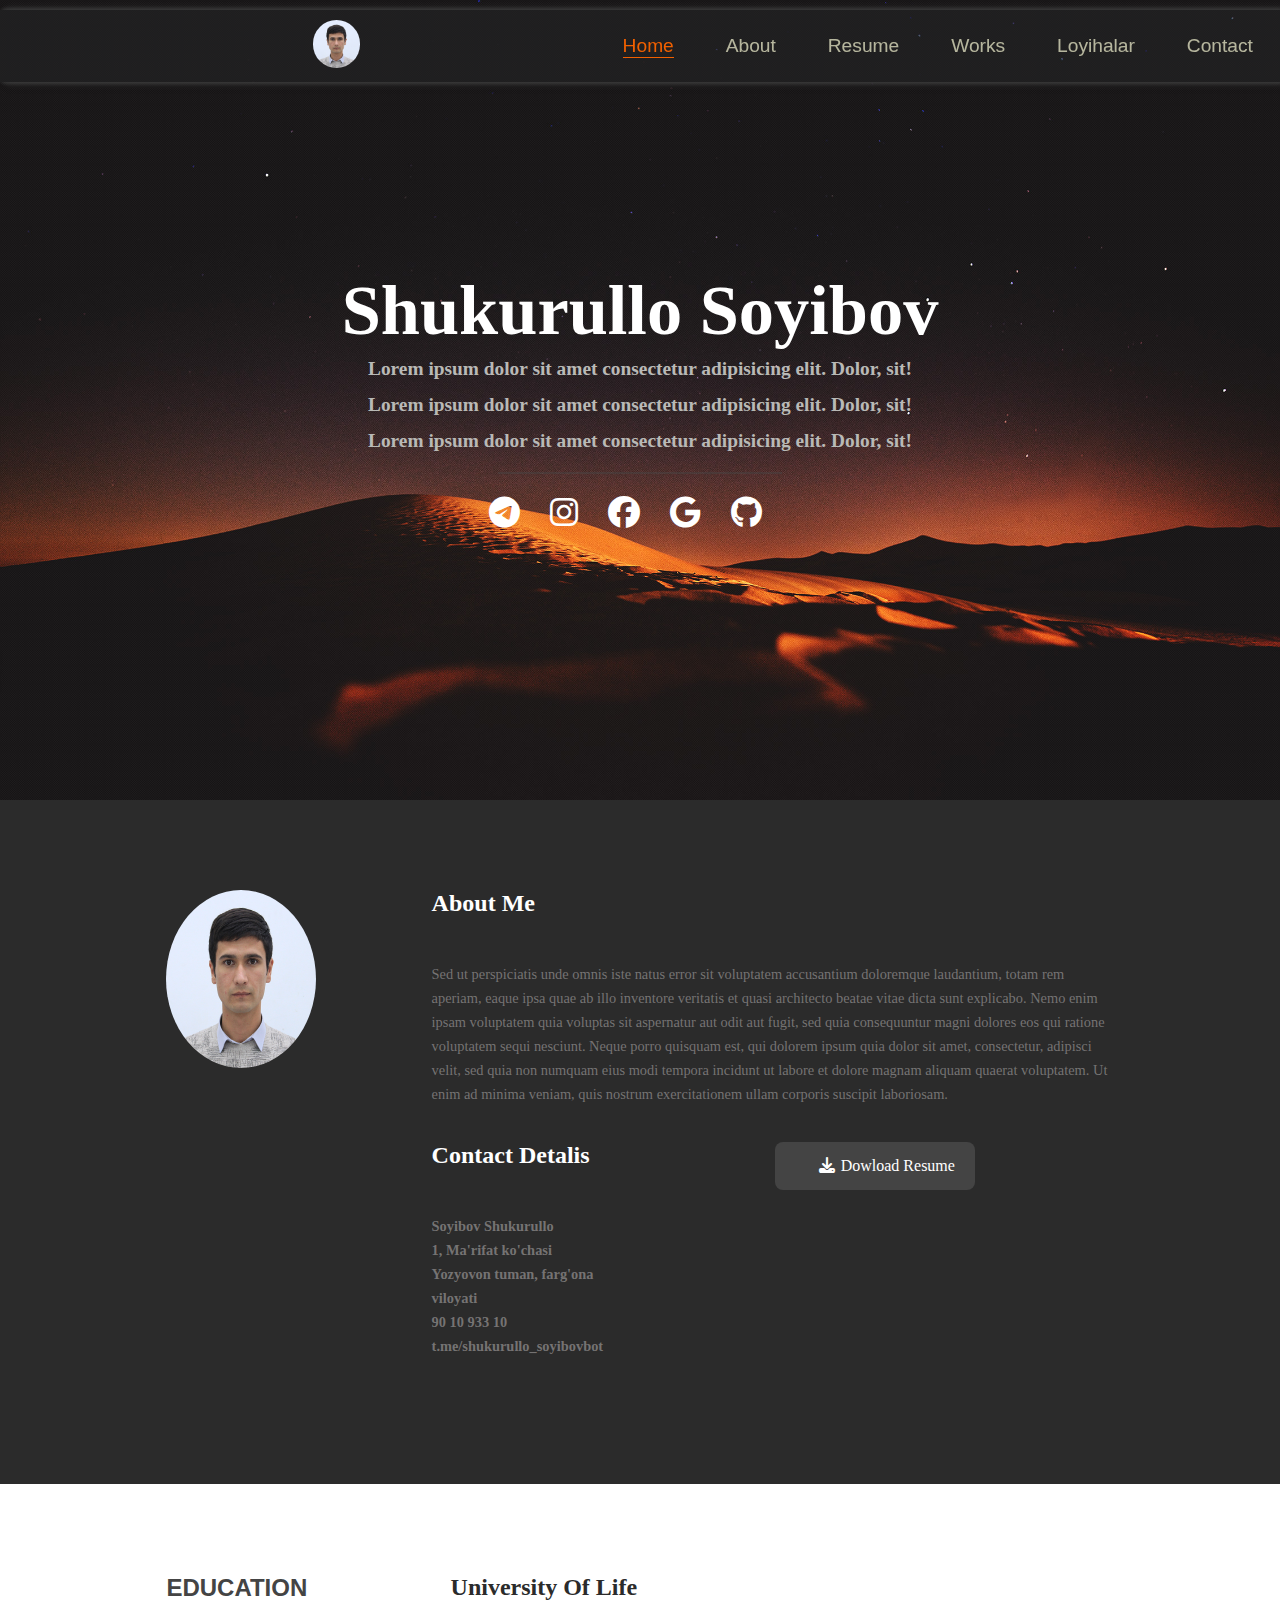
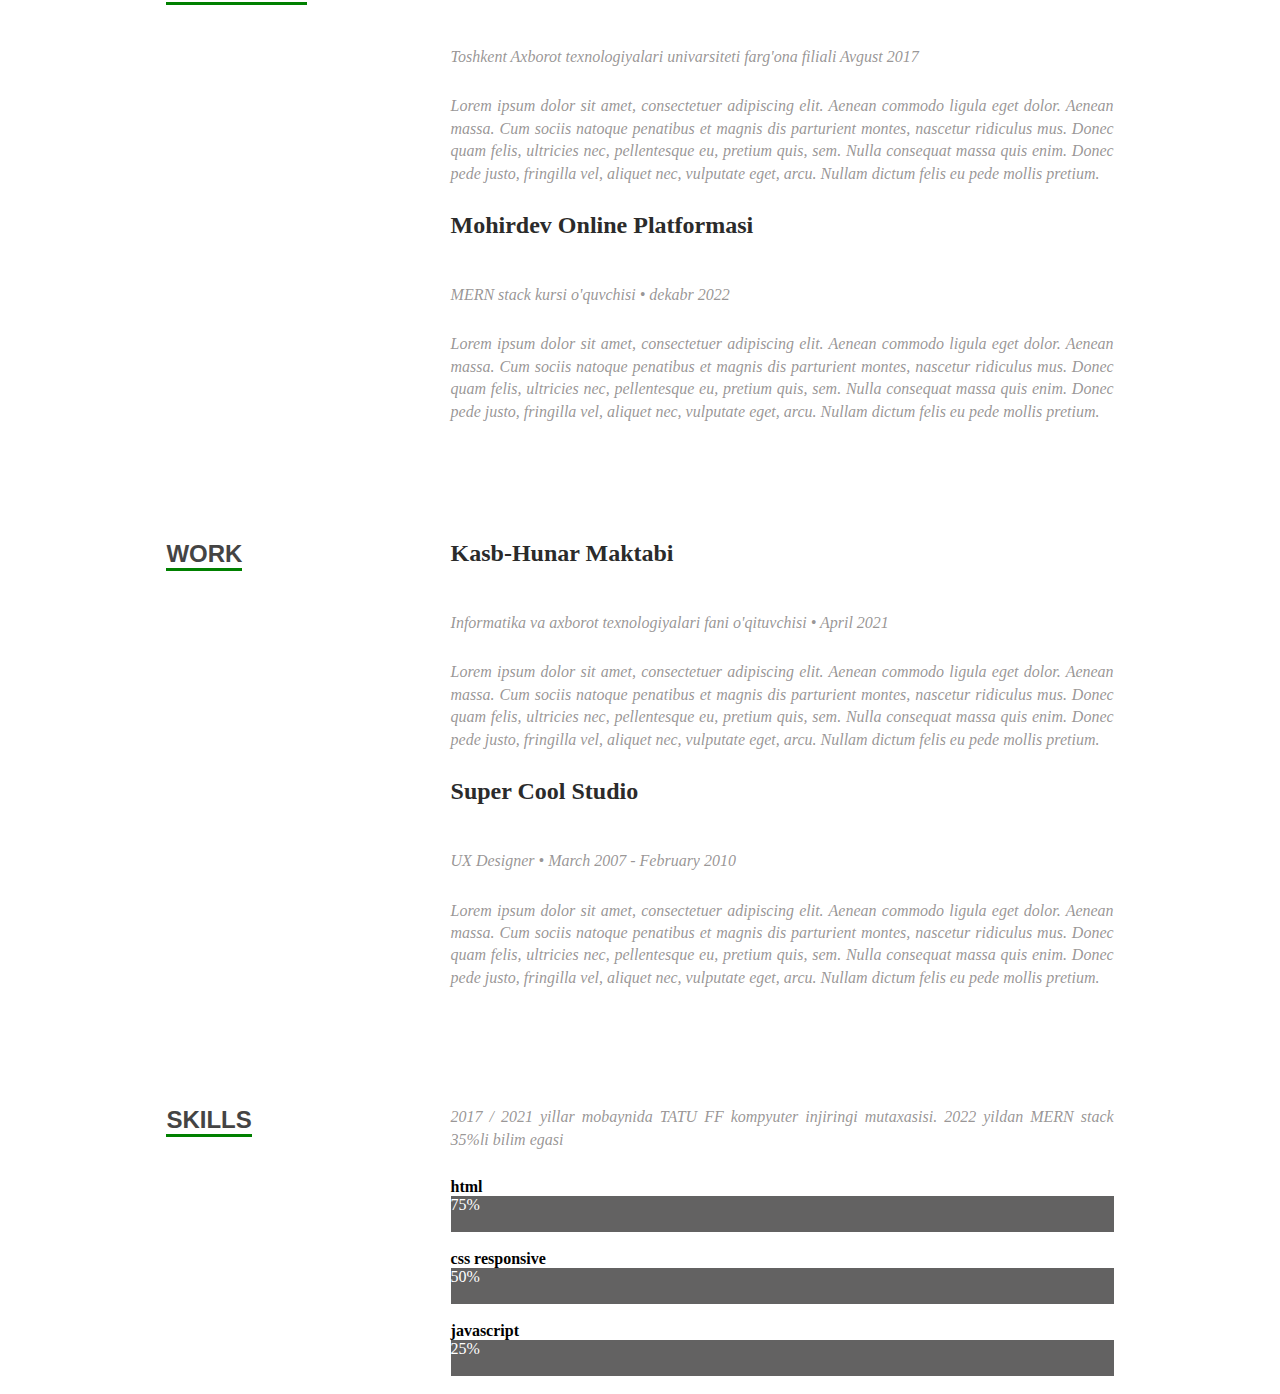
==== index.html @ da5269c5 "portfolio versia 1.2" ====
<!DOCTYPE html>
<html lang="en">
<head>
    <meta charset="UTF-8">
    <meta http-equiv="X-UA-Compatible" content="IE=edge">
    <meta name="viewport" content="width=device-width, initial-scale=1.0">
    <title>Shukurullo Portfolio</title>
  
    <link rel="stylesheet" href="https://cdnjs.cloudflare.com/ajax/libs/font-awesome/6.2.1/css/all.min.css" />
 
    <link href="https://cdn.jsdelivr.net/npm/bootstrap@5.0.2/dist/css/bootstrap.min.css" rel="stylesheet" integrity="sha384-EVSTQN3/azprG1Anm3QDgpJLIm9Nao0Yz1ztcQTwFspd3yD65VohhpuuCOmLASjC" crossorigin="anonymous">
    <link rel="stylesheet" href="css/style.css">
    <link rel="stylesheet" href="css/umumiy.css">
    
</head>
<body>
   <nav class="uf">
    <section class="nav menu-container content">
        <a href="index.html" style="display: inline-block;"><img src="./img/5-5.jpg" ></a>
        <div></div>
        <ul class="royxat">
                <a href="index.html" class="royxat_item active">home</a>
                <a href="#" class="royxat_item">about</a>
                <a href="#" class="royxat_item">resume</a>
                <a href="#" class="royxat_item">works</a>
                <a href="project.html" class="royxat_item">loyihalar</a>
                <a href="#" class="royxat_item">contact</a>
        </ul>
    </section>
   </nav>
    <!-- nav tugadi -->

    <section class="header home-section content">
        <div class="aboutme">
            <h1>Shukurullo Soyibov</h1>
            <h4>
                Lorem ipsum dolor sit amet consectetur adipisicing elit. Dolor, sit!
            </h4>
            <h4>
                Lorem ipsum dolor sit amet consectetur adipisicing elit. Dolor, sit!
            </h4>
            <h4>
                Lorem ipsum dolor sit amet consectetur adipisicing elit. Dolor, sit!
            </h4>
            
            
        </div>
        <div class="links">
            <ul class="links-ul">
                <li class="telegram"><i class="fa-brands fa-telegram"></i></li>
                <li class="intagram"><i class="fa-brands fa-instagram"></i></li>
                <li class="facebook"><i class="fa-brands fa-facebook"></i></li>
                <li class="google"><i class="fa-brands fa-google"></i></li>
                <li class="github"><i class="fa-brands fa-github"></i></li>
                <li class="github"><i class="icon-down-circle"></i></li>
                
            </ul>
        </div>
    </section>


    <section class="about_me content"> 
        <div class="about_me-section">
            <div class="span2 img"><img class="" src="./img/5-5.jpg" alt="my_img"></div>
            <div>
                <h1 style="font-size: 1.5rem;">about me</h1>
                <p>Sed ut perspiciatis unde omnis iste natus error sit voluptatem accusantium doloremque laudantium, totam rem aperiam, eaque ipsa quae ab illo inventore veritatis et quasi architecto beatae vitae dicta sunt explicabo. Nemo enim ipsam voluptatem quia voluptas sit aspernatur aut odit aut fugit, sed quia consequuntur magni dolores eos qui ratione voluptatem sequi nesciunt. Neque porro quisquam est, qui dolorem ipsum quia dolor sit amet, consectetur, adipisci velit, sed quia non numquam eius modi tempora incidunt ut labore et dolore magnam aliquam quaerat voluptatem. Ut enim ad minima veniam, quis nostrum exercitationem ullam corporis suscipit laboriosam.</p>
               
            </div>
            <div class="contact_detalis">
                <div class="contact">
                       <h1 style="margin-top: 4vh; font-size: 1.5rem;">contact detalis</h1>
                       <h5>Soyibov Shukurullo</h5>
                        <h5>1, Ma'rifat ko'chasi</h5>
                       <h5> Yozyovon tuman, farg'ona viloyati</h5>
                        <h5><a href="91-109-33-10" >90 10 933 10</a></h5>
                        <h5><a href="t.me/shukurullo_soyibovbot">t.me/shukurullo_soyibovbot</a></h5>
                </div>
                <div class="button resume"><i class="fa fa-download" aria-hidden="true" ></i>dowload resume</div>
                </div>

       </div>
    </section>
    <section class="resume-section content">
        <div class="resume_items ">
            <div class="grids">
               <div class="education span2"><h1>education</h1></div>
               <div>
                <h2>University of Life</h2>
                <p>Toshkent Axborot texnologiyalari univarsiteti farg'ona filiali  Avgust 2017 </p>
                <p>Lorem ipsum dolor sit amet, consectetuer adipiscing elit. Aenean commodo ligula eget dolor. Aenean massa. Cum sociis natoque penatibus et magnis dis parturient montes, nascetur ridiculus mus. Donec quam felis, ultricies nec, pellentesque eu, pretium quis, sem. Nulla consequat massa quis enim. Donec pede justo, fringilla vel, aliquet nec, vulputate eget, arcu. Nullam dictum felis eu pede mollis pretium.</p>
               </div>
               <div>
                <h2>Mohirdev online platformasi</h2>
                <p>MERN stack kursi o'quvchisi • dekabr 2022</p>
                <p>Lorem ipsum dolor sit amet, consectetuer adipiscing elit. Aenean commodo ligula eget dolor. Aenean massa. Cum sociis natoque penatibus et magnis dis parturient montes, nascetur ridiculus mus. Donec quam felis, ultricies nec, pellentesque eu, pretium quis, sem. Nulla consequat massa quis enim. Donec pede justo, fringilla vel, aliquet nec, vulputate eget, arcu. Nullam dictum felis eu pede mollis pretium.</p>
               </div>
               

            </div>
            <div class="grids">
                <div class="work span2"><h1>WORK</h1></div>
                <div><h2>Kasb-hunar maktabi</h2>
                    <p>Informatika va axborot texnologiyalari fani o'qituvchisi • April 2021</p>
                    <p>Lorem ipsum dolor sit amet, consectetuer adipiscing elit. Aenean commodo ligula eget dolor. Aenean massa. Cum sociis natoque penatibus et magnis dis parturient montes, nascetur ridiculus mus. Donec quam felis, ultricies nec, pellentesque eu, pretium quis, sem. Nulla consequat massa quis enim. Donec pede justo, fringilla vel, aliquet nec, vulputate eget, arcu. Nullam dictum felis eu pede mollis pretium.</p>
                </div>
              
                <div><h2>Super Cool Studio</h2>
                    <p>UX Designer • March 2007 - February 2010</p>
                    <p>Lorem ipsum dolor sit amet, consectetuer adipiscing elit. Aenean commodo ligula eget dolor. Aenean massa. Cum sociis natoque penatibus et magnis dis parturient montes, nascetur ridiculus mus. Donec quam felis, ultricies nec, pellentesque eu, pretium quis, sem. Nulla consequat massa quis enim. Donec pede justo, fringilla vel, aliquet nec, vulputate eget, arcu. Nullam dictum felis eu pede mollis pretium.</p>
                </div>
            </div> 
            <div class="grids">
                <div class="skills span2"><h1>skills</h1></div>
                <div>
                    <p> 2017 / 2021 yillar mobaynida TATU FF kompyuter injiringi mutaxasisi. 
                        2022 yildan MERN stack 35%li bilim egasi 
                    </p>
                </div>
                <div class="skil-item">
                        <h4>html</h4>
                        <div class="progress">
                            <div class="progress-in" style="width: 75%;"></div>
                            <div class="skill-percent">75%</div>
                        </div>
                        <h4>css responsive</h4>
                        <div class="progress">
                            <div class="progress-in" style="width: 50%;"></div>
                            <div class="skill-percent">50%</div>
                        </div>
                        <h4>javascript</h4>
                        <div class="progress">
                            <div class="progress-in" style="width: 25%;"></div>
                            <div class="skill-percent">25%</div>
                        </div>
                        
                   
                </div>
            </div> 
            
            <div>
            <!--  skilaslar      -->
            </div>
            
        </div>
    </section>
    <script src="https://cdn.jsdelivr.net/npm/bootstrap@5.0.2/dist/js/bootstrap.bundle.min.js" integrity="sha384-MrcW6ZMFYlzcLA8Nl+NtUVF0sA7MsXsP1UyJoMp4YLEuNSfAP+JcXn/tWtIaxVXM" crossorigin="anonymous"></script>    
</body>
</html>
---- css/style.css ----
*{
    padding: 0;
    margin: 0;
    box-sizing:border-box;
}
.content{
    padding: 0 13%;
}
*{
    text-decoration: none!important;
}

.royxat .royxat_item{
    list-style: none;
}

 /* menu section tugadi */
.home-section{
width: 100%;
    position: relative;
   
    height: 800px;
    min-height: 500px;
    background:  url(../img/header-background.jpg) no-repeat top center;
    background-size: cover ;
    -webkit-background-size: cover ;
    text-align: center;
    overflow: hidden;

}
.aboutme{
    padding-top: 30vh;
}
.aboutme h1{
    font-size: 4.4rem;
    color: #fff;

}
.aboutme h4{
    font-size: 1.21rem;
    padding: 7px;
    color: rgb(185, 185, 182);
    font-family:'Times New Roman', Times, serif;
}
.links{
    padding-top: 4vh;
    position: relative;
    
}
.links-ul:before{
    position: absolute;
    content: "";
    top: 0;
    width: 30%;
    left: 35%;
    margin-top: 13px;
    /* transform: translateX(-40px); */
    height: 2px;
    background: #4949496a;

}
.links-ul{
    display: flex;
    flex-wrap: nowrap;
    justify-content: center;
}
.links-ul li{
    margin: 0 15px;
    font-size: 2rem;
    
}
.links-ul li i{
    color: #fff;
    transition: all 0.7s ;
}
.links-ul li i:hover{
 transform: scale(1.3);
    color:aqua;
    text-shadow: 2px 2px 5px rgb(229, 237, 12);
}


/* tugadi aboutnu */


.span2{
    grid-row: span 2;
    width: 100px;
}
.about_me{
    background: #2B2B2B;
}
.about_me-section{
    display: grid;
    padding-top: 10vh;
    
    color: #ffffff;
    grid-template-columns: 28% auto;
    grid-template-rows: repeat(1, 1fr);
}
.about_me-section h1{
    text-transform: capitalize;
    margin-bottom: 5vh;
}
.contact_detalis .contact h5,
.contact_detalis .contact h5 a,
.about_me-section p{
    font-size: 0.9rem;
    line-height: 1.5rem;
    color: #979494b3;
    text-decoration: none;

}
.button.resume i{
    margin-right: 0.375rem ;
}
.contact_detalis{
    display: grid;
    
    grid-template-columns: 30% auto;
    padding-bottom: 14vh;

}
.contact_detalis .resume {
  align-self: self-start;
  margin-top: 4vh;
   
   justify-self: center;
}


.resume_items{
    /* padding-top: 10vh; */
    /* display: grid;
    grid-template-columns: 30% auto;
    padding-bottom: 14vh; */
}
.grids{
    padding-top: 10vh;
    display: grid;
    grid-template-columns: 30% auto;

}
.span2{
    position: relative;
    grid-row: span 2;
    /* width: 100px; */
}
.grids .span2 h1{
    text-transform: uppercase;
    color: #444;
    font-family: 'Lucida Sans', 'Lucida Sans Regular', 'Lucida Grande', 'Lucida Sans Unicode', Geneva, Verdana, sans-serif;
    font-size: 1.5rem;
    border-bottom: 3px solid green;
    display: inline-block;
    
    
}
.grids h2{
    text-transform: capitalize;
    color: #2B2B2B;
    margin-bottom: 5vh;
}
.grids p{
    margin-bottom: 3vh;
    font-style: italic;
    line-height: 1.4rem;
    color: #979494f7;
    text-align: justify;
}
.skil-item .progress .progress-in{
    background-color: #f06000;
    
}
.skil-item .progress .skill-percent{
color: white;
}
.skil-item .progress{
    background: #636262;
    margin-bottom: 2vh;
    height: 4vh;
  
    /* margin: 10px; */
    
}
.about_me-section .img img{
    width: 150%;
    height: 30%;
    border-radius: 50%;
   
    
    }

@media screen  and ( max-width: 600px){

    .about_me-section{
        grid-template-columns: auto;
        grid-template-rows: auto;
    }
    .education{
        grid-column: span 2;
        justify-self: center;
    }
    .about_me-section .img{
      
        grid-column: span 2;
        justify-self: center;
    }
    .about_me-section .img img{
    width: 120%;
    height: 100%;
    border-radius: 50%;
    
    }
    .grids{
        display: flex;
        flex-wrap: wrap;
        flex-direction: column;

    }
}
---- css/umumiy.css ----
*{
    padding: 0;margin: 0;
    box-sizing: border-box;
    text-decoration: none;
    list-style: none;
   
}
.menu-container{
    width: 100vw;
    height: 8vh;
    background-color: rgba(35, 35, 36, 0.697);
    box-shadow: 2px 0 4px #3c3c3c,
    4px 0 6px #3c3c3c,
    6px 0 8px #3c3c3c ;
    display: grid;
    grid-template-columns: 10% 20% auto;
    justify-content: center;
    align-items: center;
}
.menu-container  a{

    /* border: 2px solid red;
     */
}
.menu-container  a img{
    width: 50%;
    height: 50%;
    border-radius: 50%;
    
    /* line-height: 10vh; */
    
    }
.content{
    padding: 0 13%;
}
.nav{
    
    position: fixed;
    top: 0.625rem;
    z-index: 2;
    right: 0;
    background-color: rgba(35, 35, 36, 0.697);
    
}
.royxat{
    display: flex;
    justify-content: space-evenly;

}


.royxat .royxat_item{
    transition: all 0.4s ease-in;
    display: inline-block;
    margin: 0 7%;
    text-transform: capitalize;
    font-size: 1.2rem;
    font-family: 'Segoe UI', Tahoma, Geneva, Verdana, sans-serif;
    color: rgba(241, 241, 207, 0.721);
    list-style: none;
}
.royxat .royxat_item:hover{
    border-bottom: 1px solid #f06000;
    transform: scale(1.2);
    color: #f06000;
    
}
.royxat:hover :not(:hover){
    border-bottom-color: transparent;
}
.royxat_item.active {
    border-bottom: 1px solid #f06000;
    color: #f06000;
}

.button{
    width: 12.5rem;
    padding: 0.93rem 1.25rem;
    text-align: end;
    background-color: #444;
    border-radius: 8px;
    font-weight: 400;
    text-transform: capitalize;
    transition: all 0.5s ease-in;
    display: inline-block;
}
.button:hover{
    color:#2B2B2B;
    
    background-color:rgba(241, 241, 207, 0.721);
}

.home-section2{
    width: 100%;
        position: relative;
       
        height: auto;
        min-height: auto;
        background:  url(../img/imm.jpg) no-repeat top center;
        background-size: cover ;
        -webkit-background-size: cover ;
        text-align: center;
        overflow: hidden;
    
}
.project_title{
    position: relative;
    margin-top: 20vh;
    padding: 0.7rem 2rem;
    text-transform: capitalize;
    transition: all 0.5s ease-in;
    color: aliceblue;
    font-size: 1.2rem;
    border-bottom-left-radius: 1rem;
    border-top-right-radius: 1rem;
    display: inline-block;
    animation: title_animation;
    animation-duration: 2s;
    animation-fill-mode: forwards;
    animation-iteration-count: infinite;
    animation-direction: alternate;
    background-color:rgba(38, 38, 41, 0.697);
    font-family: Cambria, Cochin, Georgia, Times, 'Times New Roman', serif;
    box-shadow: 4px 0px 4px #ffa,
    0px 4px 14px #ffa;
        /* text-shadow: 10px 0px 7px rgb(21, 5, 76),
        0px 10px 7px rgb(29, 2, 52); */
}
.project_title:hover{
    color:rgba(146, 140, 140, 0.707);
    transform: scale(1.02);
}
.project_title span{
    color:rgb(244, 228, 8);
    
    animation: kichik ;
animation-duration: 2s;
animation-direction:alternate;
animation-fill-mode:forwards;
animation-iteration-count: infinite;
    
}
@keyframes title_animation {
    0%{
        text-shadow: 1px 0px 7px rgb(244, 228, 8),
    0px 1px 7px rgb(159, 2, 2);

    }
    100%{
        text-shadow: 10px 0px 7px rgb(17, 16, 1),
    0px 10px 7px rgb(58, 56, 56);
}
    }

    @keyframes kichik{
        0%{ 
            text-shadow: 0px 0px ;
            color:rgb(244, 228, 8);
        }
        100%{
            background: #31303092;      
            color: transparent;
            text-shadow: 0px 0px ;
        }
    }

.project_items{
    margin-top: 10vh;
    display: grid;
    grid-template-columns: 30% 30% 30%;
    grid-template-rows: auto;
    /* grid-template-columns: repeat(3, 1ft); */
    /* grid-template-rows: repeat(1, 1ft); */
    gap:  20px;
}
.project_item{
   transition: all 0.5s;
    background-size: cover;
    background-position: center;
   
    background-repeat: no-repeat;
    overflow: hidden;
    position: relative;
    z-index: 23;
    width: 100%;
    height: max-content;
    height: 340px;
   display:flex;
   flex-wrap: nowrap;
   justify-items: center;
   justify-content: center;
   align-items: center;   
}
/* .project_item::after{
    position: absolute;
    content: '';

} */
.view,
.download_project{
    text-align: center;
    display: inline-block;
    font-size: 1.5rem;
    margin:10px;
    color:white;
    padding: 10px 10px;
    background-color:#f0600042;
    border-radius: 5px ;
    border: 1px solid rgb(255, 255, 255);
    transition: all 2.7s;
    display: none;
}
.project_item:hover {
    opacity: 0.7;
}

.project_item:hover .view, 
.project_item:hover .download_project

{   
   display:block;
   opacity: 1!important;
}
.project_item a{
 text-decoration: none;
 color:white;
 font-size: 1.4rem;
 font-family: 'Roboto Mono', monospace!important;
}
@media screen  and ( max-width: 600px){
  html{
    font-size: 7px;
  }
  .project_items{
    
    
    grid-template-columns: auto;
    grid-template-rows: auto;
  }
  .view a,
.download_project a{
    font-size: 4rem;
}
*{
    grid-template-columns: auto;
    grid-template-rows: auto;
}
.grids p,
.about_me-section p{
    padding-right: 10%;
    text-align: justify;
}
.contact_detalis,
.about_me-section{
    display: flex;
    flex-wrap: wrap;
    flex-direction: column;
}
.about_me-section img{
    display: none;
}
.grids h2{
    margin-bottom: 3vh;
}
.royxat .royxat_item{
    margin: 0 2%;
}
.royxat{
    justify-content: center;
    
    margin: 0 3%;
}

.menu-container{
    
grid-template-columns: 10% 5% auto ;
}
.menu-container  a {
    width: fit-content;
    height: fit-content;

}
.menu-container  a img{
   margin-left: -2rem;
}
/* .content{
    padding: 5%;
} */
.skil-item{
    padding-right: 8%;
}
.skil-item .progress {
    height: 2vh;
}
.skill-percent{
    line-height: 2vh;
    padding-left: 2vw;
    font-size: 1.2rem;
}
}
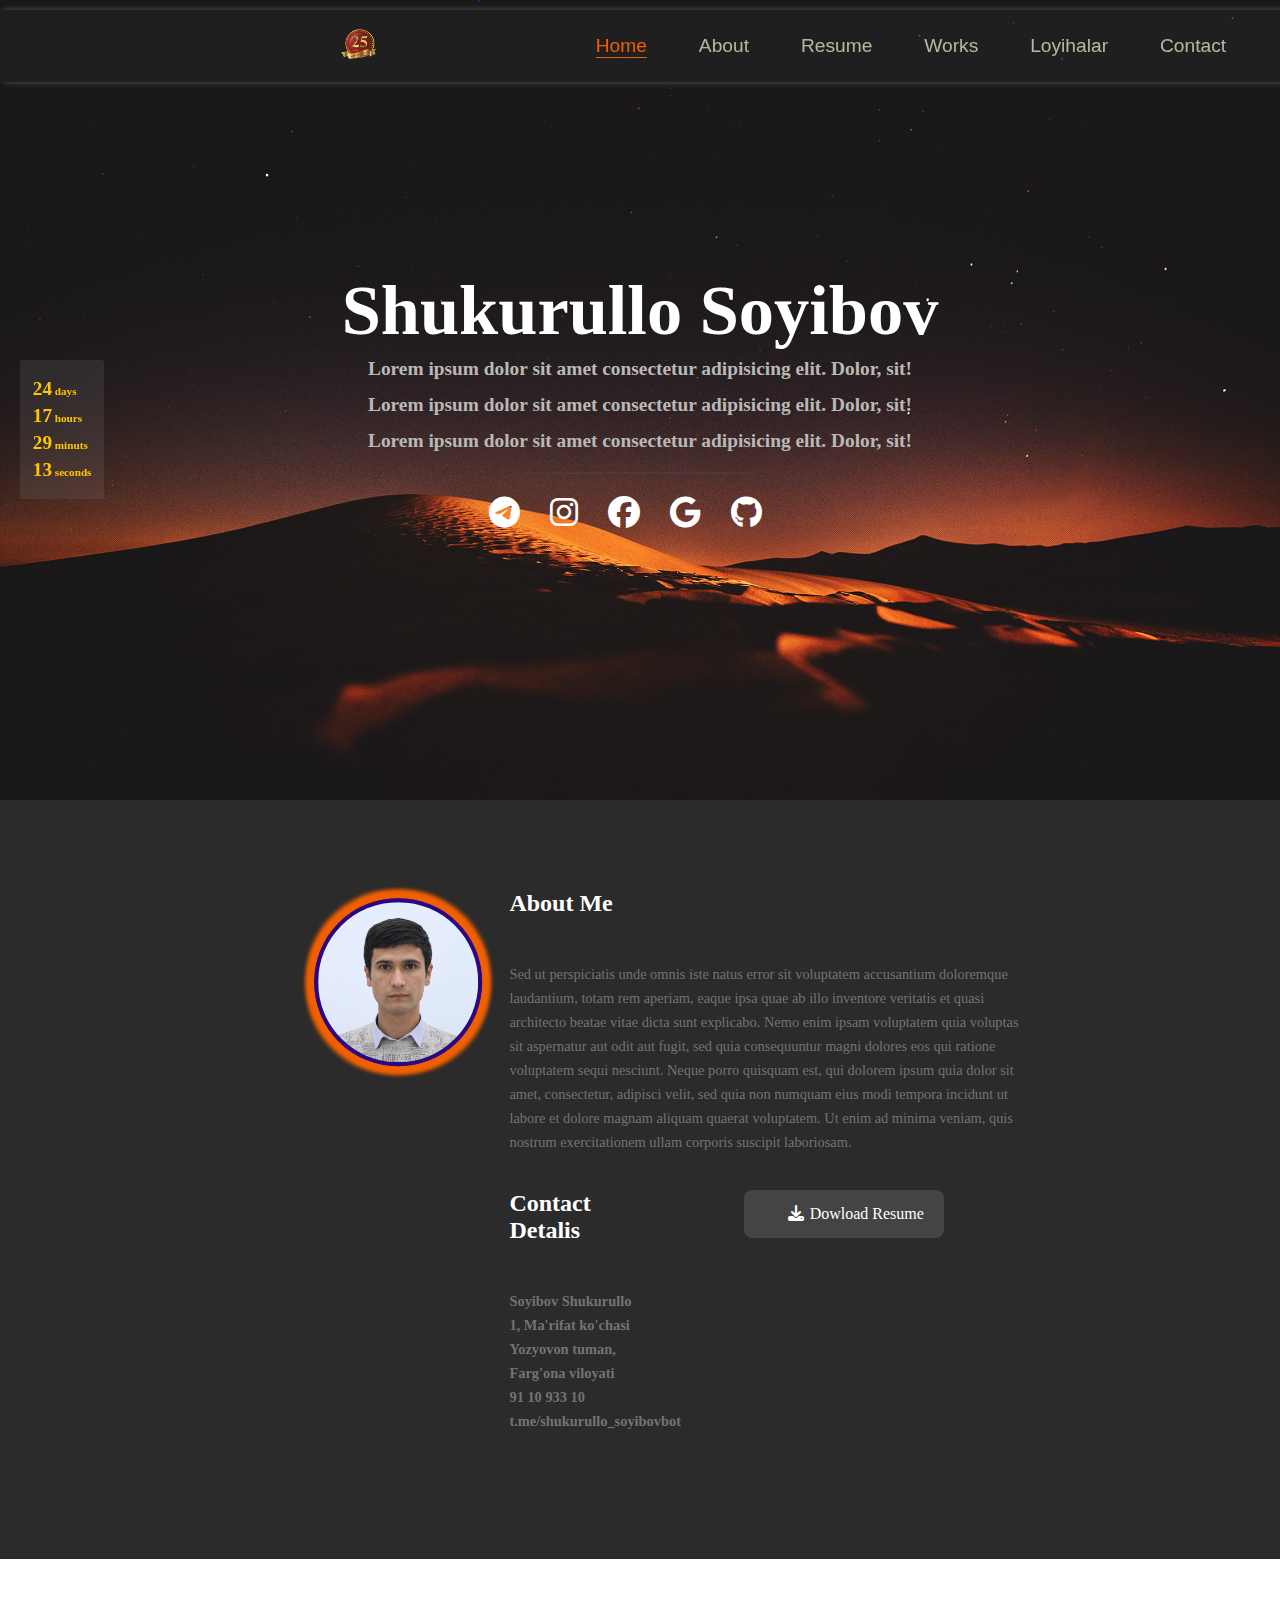
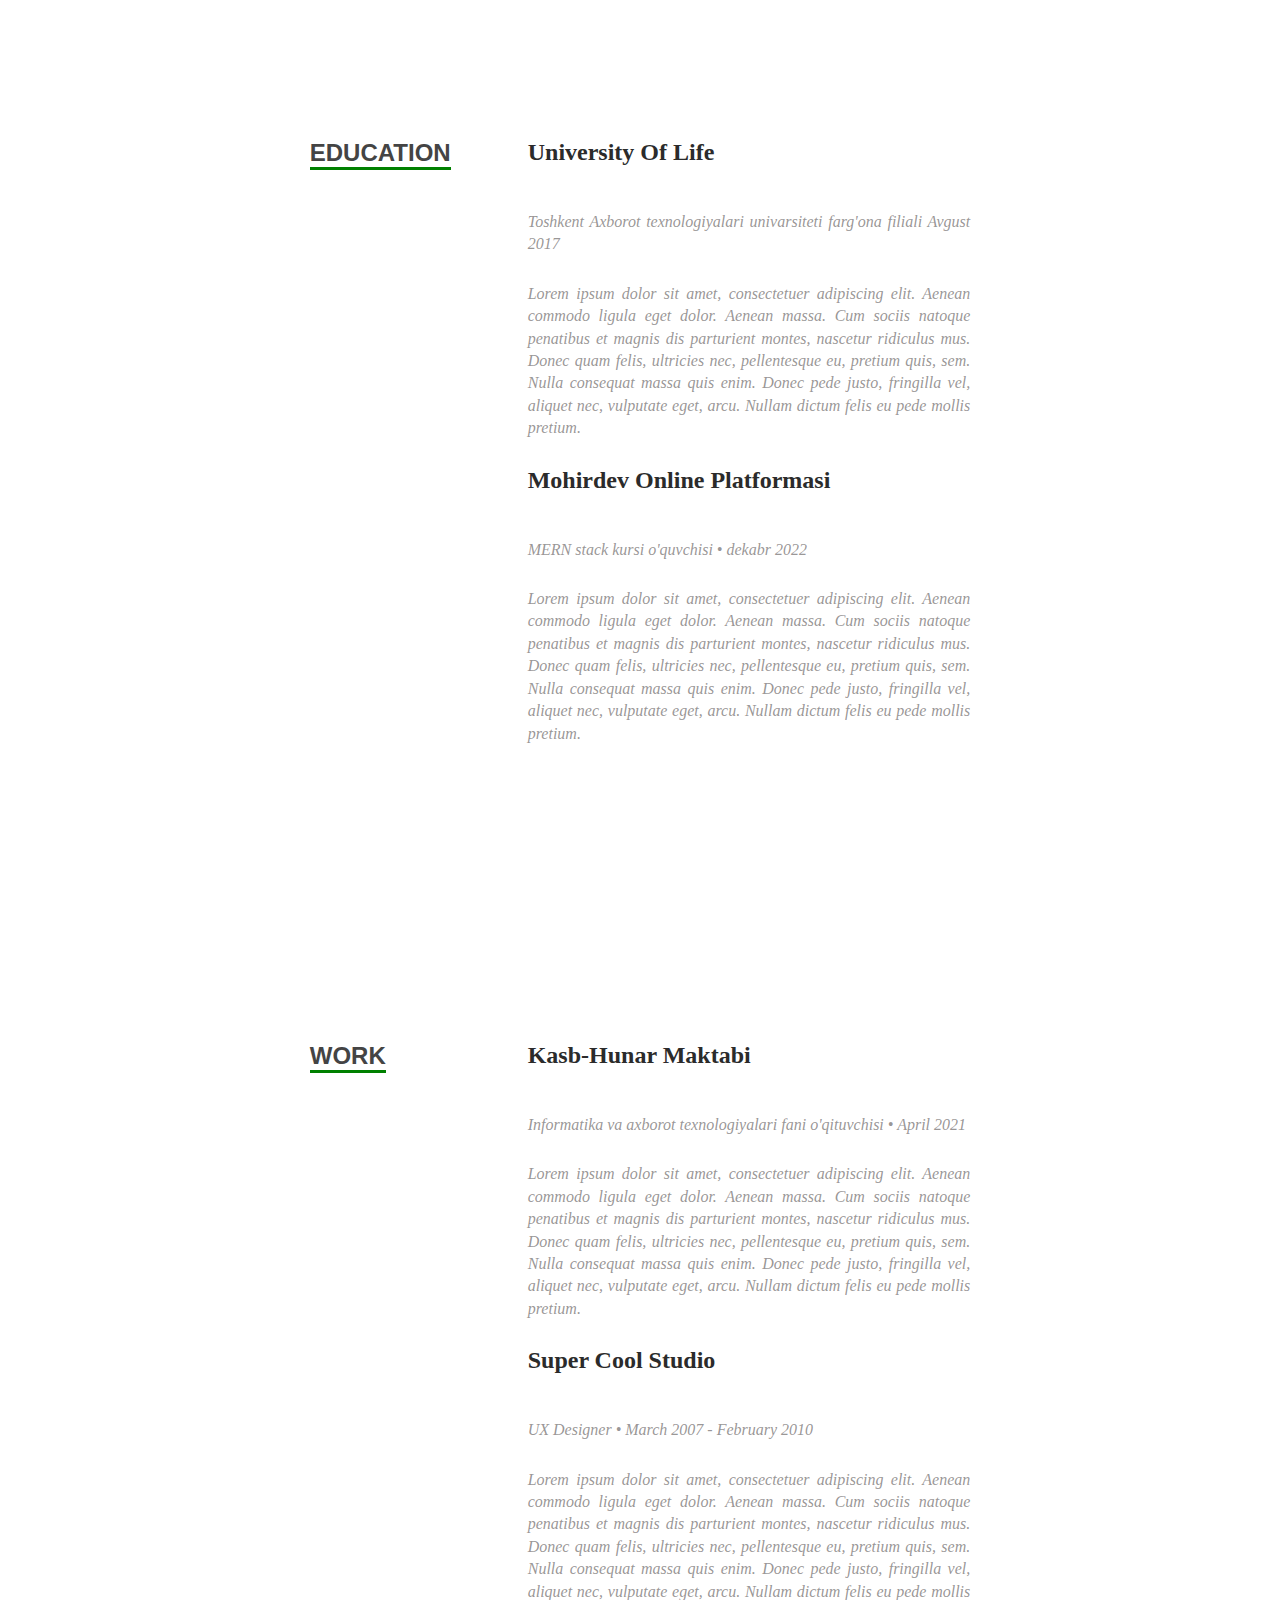
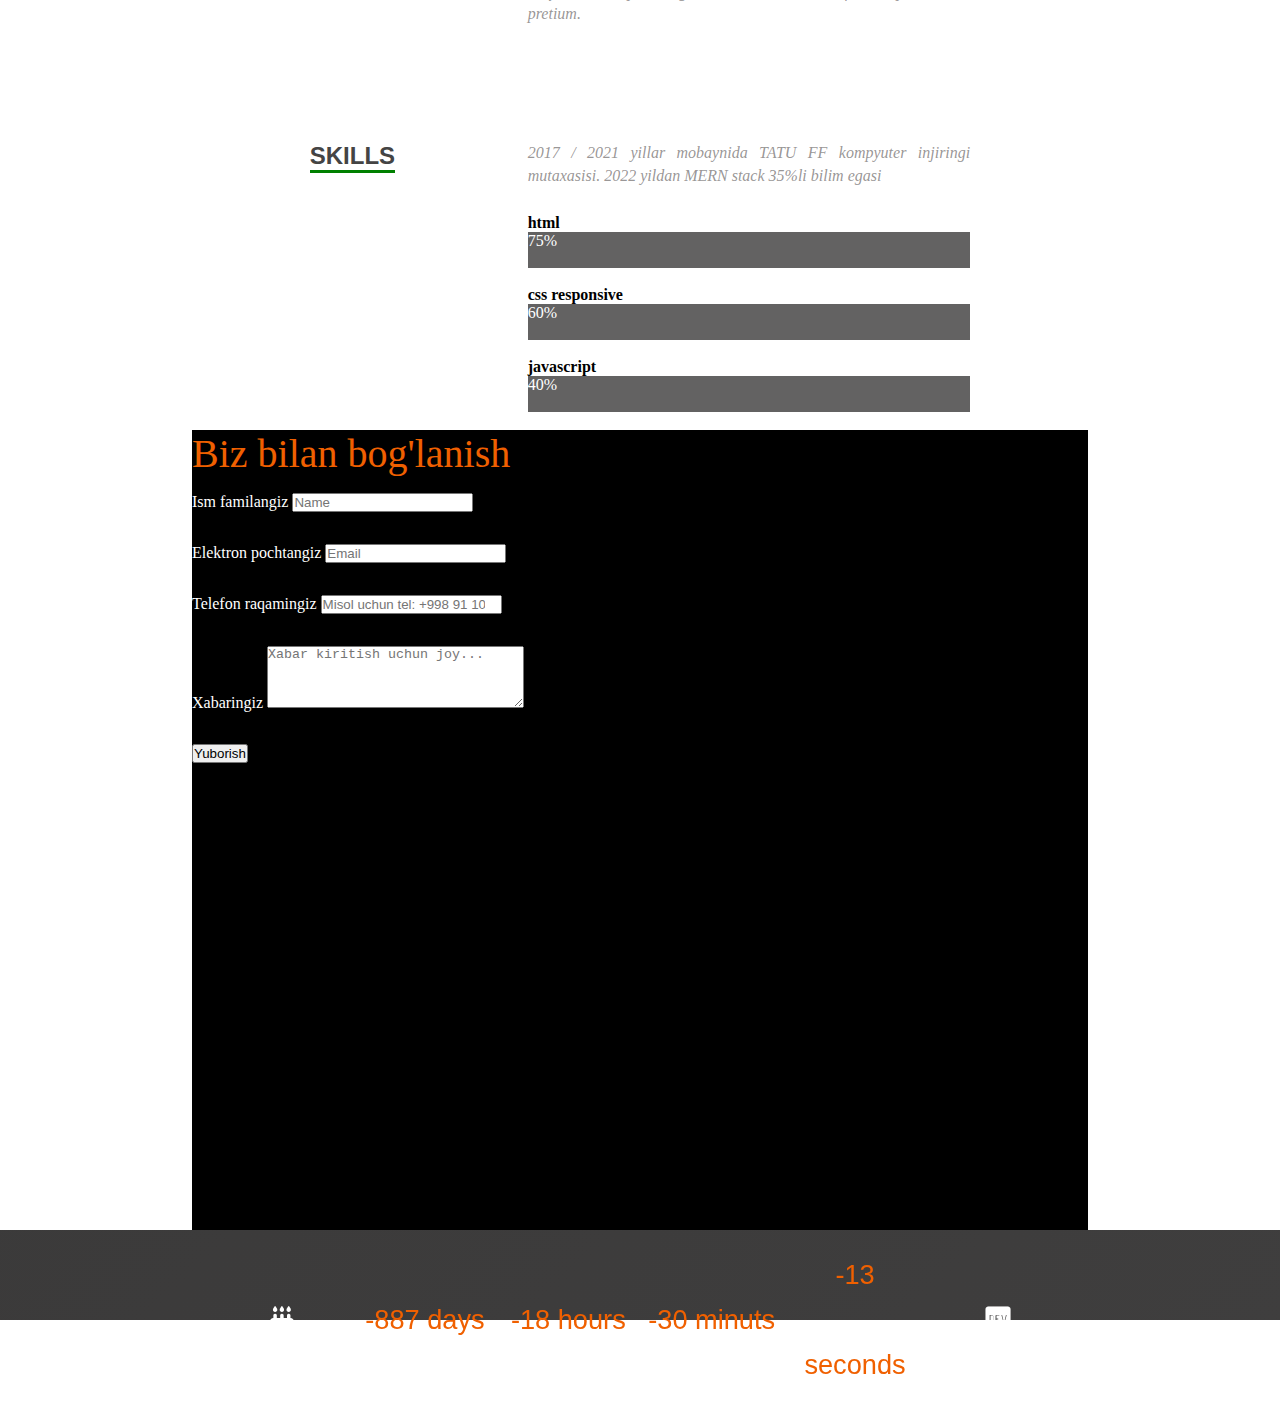
==== commit 8bd84651: "promotion" ====
--- a/index.html
+++ b/index.html
@@ -7,7 +7,7 @@
     <title>Shukurullo Portfolio</title>
   
     <link rel="stylesheet" href="https://cdnjs.cloudflare.com/ajax/libs/font-awesome/6.2.1/css/all.min.css" />
- 
+  
     <link href="https://cdn.jsdelivr.net/npm/bootstrap@5.0.2/dist/css/bootstrap.min.css" rel="stylesheet" integrity="sha384-EVSTQN3/azprG1Anm3QDgpJLIm9Nao0Yz1ztcQTwFspd3yD65VohhpuuCOmLASjC" crossorigin="anonymous">
     <link rel="stylesheet" href="css/style.css">
     <link rel="stylesheet" href="css/umumiy.css">
@@ -16,15 +16,15 @@
 <body>
    <nav class="uf">
     <section class="nav menu-container content">
-        <a href="index.html" style="display: inline-block;"><img src="./img/5-5.jpg" ></a>
+        <a href="index.html" style="display: inline-block;"><img src="./img/logo25.png" ></a>
         <div></div>
         <ul class="royxat">
                 <a href="index.html" class="royxat_item active">home</a>
-                <a href="#" class="royxat_item">about</a>
-                <a href="#" class="royxat_item">resume</a>
-                <a href="#" class="royxat_item">works</a>
+                <a href="#about" class="royxat_item">about</a>
+                <a href="#resume" class="royxat_item">resume</a>
+                <a href="#works" class="royxat_item">works</a>
                 <a href="project.html" class="royxat_item">loyihalar</a>
-                <a href="#" class="royxat_item">contact</a>
+                <a href="#contact" class="royxat_item">contact</a>
         </ul>
     </section>
    </nav>
@@ -47,21 +47,21 @@
         </div>
         <div class="links">
             <ul class="links-ul">
-                <li class="telegram"><i class="fa-brands fa-telegram"></i></li>
-                <li class="intagram"><i class="fa-brands fa-instagram"></i></li>
-                <li class="facebook"><i class="fa-brands fa-facebook"></i></li>
-                <li class="google"><i class="fa-brands fa-google"></i></li>
-                <li class="github"><i class="fa-brands fa-github"></i></li>
-                <li class="github"><i class="icon-down-circle"></i></li>
-                
+                <li class="telegram" ><a target="_blank" href="https://t.me/shukurullo_soyibovbot"><i class="fa-brands fa-telegram"></i></a></li>
+                <li class="intagram"><a target="_blank" href="https://wwww.instagram.com/shukurullo.s_10"><i class="fa-brands fa-instagram"></i></a></li>
+                <li class="facebook"><a target="_blank" href="t.me/shukurullo_soyibovbot"> <i class="fa-brands fa-facebook"></i></a></li>
+                <li class="google"><a target="_blank" href="https://google.com"><i class="fa-brands fa-google"></i></a></li>
+                <li class="github"><a href="https://github.com/shukurullosoyibov"><i class="fa-brands fa-github"></i> </a></li>
+                <li class="github"><a target="_blank" href="https://t.me/shukurullo_soyibovbot"><i class="icon-down-circle"></i> </a></li>
+                                               
             </ul>
         </div>
     </section>
 
 
-    <section class="about_me content"> 
+    <section class="about_me content" id="about"> 
         <div class="about_me-section">
-            <div class="span2 img"><img class="" src="./img/5-5.jpg" alt="my_img"></div>
+            <img class="span2" src="./img/5-5.jpg" alt="my_img">
             <div>
                 <h1 style="font-size: 1.5rem;">about me</h1>
                 <p>Sed ut perspiciatis unde omnis iste natus error sit voluptatem accusantium doloremque laudantium, totam rem aperiam, eaque ipsa quae ab illo inventore veritatis et quasi architecto beatae vitae dicta sunt explicabo. Nemo enim ipsam voluptatem quia voluptas sit aspernatur aut odit aut fugit, sed quia consequuntur magni dolores eos qui ratione voluptatem sequi nesciunt. Neque porro quisquam est, qui dolorem ipsum quia dolor sit amet, consectetur, adipisci velit, sed quia non numquam eius modi tempora incidunt ut labore et dolore magnam aliquam quaerat voluptatem. Ut enim ad minima veniam, quis nostrum exercitationem ullam corporis suscipit laboriosam.</p>
@@ -72,16 +72,17 @@
                        <h1 style="margin-top: 4vh; font-size: 1.5rem;">contact detalis</h1>
                        <h5>Soyibov Shukurullo</h5>
                         <h5>1, Ma'rifat ko'chasi</h5>
-                       <h5> Yozyovon tuman, farg'ona viloyati</h5>
-                        <h5><a href="91-109-33-10" >90 10 933 10</a></h5>
-                        <h5><a href="t.me/shukurullo_soyibovbot">t.me/shukurullo_soyibovbot</a></h5>
+                       <h5> Yozyovon tuman, Farg'ona viloyati</h5>
+                        <h5><a href="91-109-33-10" >91 10 933 10</a></h5>
+                       
+                        <h5><a target="_blank" href="https://t.me/shukurullo_soyibovbot">t.me/shukurullo_soyibovbot</a></h5>
                 </div>
                 <div class="button resume"><i class="fa fa-download" aria-hidden="true" ></i>dowload resume</div>
-                </div>
+             </div>
 
        </div>
     </section>
-    <section class="resume-section content">
+    <section class="resume-section content" id="resume">
         <div class="resume_items ">
             <div class="grids">
                <div class="education span2"><h1>education</h1></div>
@@ -97,6 +98,15 @@
                </div>
                
 
+           
+            
+            
+            
+        </div>
+    </section>
+    <section class="resume-section content" id="works">
+        <div class="resume_items">
+            <div class="grids">
             </div>
             <div class="grids">
                 <div class="work span2"><h1>WORK</h1></div>
@@ -125,25 +135,195 @@
                         </div>
                         <h4>css responsive</h4>
                         <div class="progress">
-                            <div class="progress-in" style="width: 50%;"></div>
-                            <div class="skill-percent">50%</div>
+                            <div class="progress-in" style="width: 60%;"></div>
+                            <div class="skill-percent">60%</div>
                         </div>
                         <h4>javascript</h4>
                         <div class="progress">
-                            <div class="progress-in" style="width: 25%;"></div>
-                            <div class="skill-percent">25%</div>
+                            <div class="progress-in" style="width: 40%;"></div>
+                            <div class="skill-percent">40%</div>
                         </div>
                         
                    
                 </div>
             </div> 
-            
-            <div>
-            <!--  skilaslar      -->
             </div>
-            
-        </div>
-    </section>
-    <script src="https://cdn.jsdelivr.net/npm/bootstrap@5.0.2/dist/js/bootstrap.bundle.min.js" integrity="sha384-MrcW6ZMFYlzcLA8Nl+NtUVF0sA7MsXsP1UyJoMp4YLEuNSfAP+JcXn/tWtIaxVXM" crossorigin="anonymous"></script>    
+        </div>
+    </section>
+    <section id="contact" class="boglanish justify-content-center">
+      <div class="ftco-section " id="contact1">
+        <div class="front " class="contact1">
+          <div class="row justify-content-center">
+            <div class="col-md-12">
+              <div class="wrapper">
+                <div class="row no-gutters mb-12">
+                  <div class="col-md-12">
+                    <div class="contact-wrap w-100 p-md-5 p-4">
+                      <h3 class="mb-4">Biz bilan bog'lanish</h3>
+                      <div id="form-message-warning" class="mb-4"></div>
+                      <div id="form-message-success" class="mb-4 form-message-success">
+                        Xabaringiz yuborildi, rahmat!
+                      </div>
+                    
+                      <form method="POST" id="contactForm" name="contactForm" class="contactForm">
+                        <div class="row">
+                          <div class="col-md-12 kont">
+                            <div class="form-group">
+                              <label class="label" for="name"><span>Ism familangiz</span></label>
+                              <input type="text" class="form-control" id="name" placeholder="Name">
+                            </div>
+                          </div>
+                          <div class="col-md-12 kont">
+                            <div class="form-group">
+                              <label class="label" for="email">Elektron pochtangiz</label>
+                              <input type="email" class="form-control" name="email" id="email" placeholder="Email">
+                            </div>
+                          </div>
+                          <div class="col-md-12 kont">
+                            <div class="form-group">
+                              <label class="label" for="subject">Telefon raqamingiz</label>
+                              <input type="number" class="form-control" name="subject" id="subject" placeholder="Misol uchun tel: +998 91 109 33 10 ">
+                            </div>
+                          </div>
+                          <div class="col-md-12 kont">
+                            <div class="form-group">
+                              <label class="label" for="#">Xabaringiz</label>
+                              <textarea class="form-control" id="message" cols="30" rows="4" placeholder="Xabar kiritish uchun joy..."></textarea>
+                            </div>
+                          </div>
+                          <div class="col-md-12 kont">
+                            <div class="form-group">
+                              <input type="submit" value="Yuborish" id="submit" class="btn btn-primary">
+                              <div class="submitting"></div>
+                            </div>
+                          </div>
+                        </div>
+                      </form>
+                    </form>
+                 
+                
+                    </div>
+                  </div>
+                 
+                </div>
+                <!-- <div class="row">
+                  <div class="col-md-4">
+                    <div class="dbox w-100 text-center">
+                      <div
+                        class="icon d-flex align-items-center justify-content-center"
+                      >
+                        <i class="fa fa-map-marker"></i>
+                      </div>
+                      <div class="text">
+                        <p>
+                          <span>Manzil:</span> Yozyovon tuman, Yuqori MFY,
+                          Mustaqillik ko'chasi-121
+                        </p>
+                      </div>
+                    </div>
+                  </div>
+                  <div class="col-md-4">
+                    <div class="dbox w-100 text-center">
+                      <div
+                        class="icon d-flex align-items-center justify-content-center"
+                      >
+                        <span class="fa fa-phone"></span>
+                      </div>
+                      <div class="text">
+                        <p>
+                          <span>Tel:</span>
+                          <a href="tel: +998 91 109 33 10">+998 91 109 33 10</a>
+                        </p>
+                      </div>
+                    </div>
+                  </div>
+                  <div class="col-md-4">
+                    <div class="dbox w-100 text-center">
+                      <div
+                        class="icon d-flex align-items-center justify-content-center"
+                      >
+                        <span class="fa fa-paper-plane"></span>
+                      </div>
+                      <div class="text">
+                        <p>
+                          <span>Email:</span>
+                          <a href="mailto:shukurullosoyibov9@gmail.com">shukurullosoyibov9@gmail.com</a>
+                        </p>
+                      </div>
+                    </div>
+                  </div>
+                  <div class="col-md-4">
+                    <div class="dbox w-100 text-center">
+                      <div
+                        class="icon d-flex align-items-center justify-content-center"
+                      >
+                    
+                      </div>
+                      
+                    </div>
+                  </div>
+                </div> -->
+              </div>
+            </div>
+          </div>
+        </div>
+        <div class="back contact1"  >
+          <h1>Haritadan ko'rinishi </h1>
+          <iframe src="https://www.google.com/maps/embed?pb=!1m14!1m8!1m3!1d3028.9812015082703!2d71.7376327!3d40.6082384!3m2!1i1024!2i768!4f13.1!3m3!1m2!1s0x38bb712c553561c7%3A0x9abf46c3ad133b9e!2sShukurullo%20home!5e0!3m2!1suz!2s!4v1676731345408!5m2!1suz!2s" width="600" height="450" style="border:0;" allowfullscreen="" loading="lazy" referrerpolicy="no-referrer-when-downgrade"></iframe>
+          
+        </div>
+      </div>
+    </section>
+      <section class="timer">
+        <i class="fa-light fas fa-birthday-cake"></i>
+        <div class="timer_block">
+          <span id="days">2023</span> days
+        </div>
+        <div class="timer_block">
+          <span id="hours">20</span> hours
+        </div>
+        <div class="timer_block">
+          <span id="minuts" >18</span> minuts
+        </div>
+       
+        <div class="timer_block">
+          <span id="seconds">14</span> seconds
+        </div> 
+
+        <div class="img"> <i class="fa-light fas fab fa-dev"></i></div>
+        
+       
+        
+        
+      </section>
+      <section class="timer2">
+       
+        <div class="timer_block">
+          <span id="days2">2023</span> days
+        </div>
+        <div class="timer_block">
+          <span id="hours2">20</span> hours
+        </div>
+        <div class="timer_block">
+          <span id="minuts2" >18</span> minuts
+        </div>
+       
+        <div class="timer_block">
+          <span id="seconds2">14</span> seconds
+        </div> 
+
+        
+        
+       
+        
+        
+      </section>
+      
+
+  
+      
+      <script src="js/script.js"></script>
+      
+      <script src="https://cdn.jsdelivr.net/npm/bootstrap@5.0.2/dist/js/bootstrap.bundle.min.js" integrity="sha384-MrcW6ZMFYlzcLA8Nl+NtUVF0sA7MsXsP1UyJoMp4YLEuNSfAP+JcXn/tWtIaxVXM" crossorigin="anonymous"></script>
 </body>
 </html>--- a/css/style.css
+++ b/css/style.css
@@ -4,7 +4,7 @@
     box-sizing:border-box;
 }
 .content{
-    padding: 0 13%;
+    padding: 0 20%;
 }
 *{
     text-decoration: none!important;
@@ -85,7 +85,7 @@
 
 .span2{
     grid-row: span 2;
-    width: 100px;
+    width: 33%;
 }
 .about_me{
     background: #2B2B2B;
@@ -95,8 +95,19 @@
     padding-top: 10vh;
     
     color: #ffffff;
-    grid-template-columns: 28% auto;
+    grid-template-columns: 33% auto;
     grid-template-rows: repeat(1, 1fr);
+}
+.about_me-section img{
+    transform: scale(2);
+    position: relative;
+    bottom: -50px;
+    left: 100px;
+    /* transform: translateY(20px); */
+    border:2px solid rgb(43, 5, 131);
+    box-shadow: 2px 2px 2px 2px #f06000, -2px 2px 2px 2px #f06000, 2px -2px 2px 2px #f06000, -2px -2px 2px 2px #f06000;
+
+  border-radius:50%;
 }
 .about_me-section h1{
     text-transform: capitalize;
@@ -130,15 +141,17 @@
 
 
 .resume_items{
-    /* padding-top: 10vh; */
-    /* display: grid;
-    grid-template-columns: 30% auto;
+    padding-top: 10vh;
+    padding-left: 7%;
+    padding-right: 7%;
+    display: grid;
+    /* grid-template-columns: 30% auto;
     padding-bottom: 14vh; */
 }
 .grids{
     padding-top: 10vh;
     display: grid;
-    grid-template-columns: 30% auto;
+    grid-template-columns: 33% auto;
 
 }
 .span2{
@@ -191,7 +204,7 @@
     
     }
 
-@media screen  and ( max-width: 600px){
+@media screen  and ( max-width: 500px){
 
     .about_me-section{
         grid-template-columns: auto;
@@ -221,3 +234,68 @@
 }
 
 
+/* promotion  */
+@import url(https://fonts.googleapis.com/css2?family=Montserrat+Alternates:wght@100;200;300;400;500;600;800;900&display=swap);
+
+
+.timer{
+    font-family: 'Montserrat Alternates', sans-serif;
+    text-align: center;
+    justify-content: center;
+    color:#f06000;
+    padding: 0 15%;
+    font-size: 1.7rem;
+    
+    position: relative;
+    /* bottom: 1%; */
+    width: 100%;
+    height: 10vh;
+    display: grid;
+    line-height: 10vh;
+    align-items: center;
+    grid-template-columns: 16% 16% 16% 16% 16% 16%;
+    background: linear-gradient( 135deg, rgba(38, 37, 37, 0.9), rgba(42, 41, 41, 0.9) );
+    backdrop-filter: blur(8px);
+    /* box-shadow: 4px 2px 34px 10px rgba(5,22,255,0.8) inset;/* FF3.5+, Opera 9+, Saf1+, Chrome, IE10 */
+    filter: progid:DXImageTransform.Microsoft.Shadow(Strength=34, Direction=135, Color=#0516FF); /*IE 5.5-7*/
+} */
+.timer span{
+    color:#ffffff;
+    font-weight: 700;
+
+}
+.timer i{
+    color: white;
+}
+.timer .img img{
+    width: 30%;
+    height: 30%;
+}
+@media screen and (max-width: 500px){
+    .timer{
+     height: 5vh;
+     line-height: 2vh;
+     font-size: 1.5rem;
+    
+}
+
+}
+
+.timer2{
+    position: fixed;
+    left: 20px;
+    top: 40%;
+   font-size: 0.7rem;
+    display: grid;
+    gap:5px;
+    background: linear-gradient( 135deg, rgba(200, 200, 200, 0.1), rgba(200, 200, 200, 0.1) );
+    backdrop-filter: blur(8px);
+    color:#ffc505;
+    font-weight: 700;
+    padding: 2vh 1vw;
+    border-radius: 3px;
+}
+.timer2 span{
+    
+    font-size: 1.2rem;
+}--- a/css/umumiy.css
+++ b/css/umumiy.css
@@ -3,6 +3,7 @@
     box-sizing: border-box;
     text-decoration: none;
     list-style: none;
+    user-select: none;
    
 }
 .menu-container{
@@ -16,13 +17,10 @@
     grid-template-columns: 10% 20% auto;
     justify-content: center;
     align-items: center;
-}
-.menu-container  a{
-
-    /* border: 2px solid red;
-     */
-}
-.menu-container  a img{
+    
+}
+
+.menu-container a img{
     width: 50%;
     height: 50%;
     border-radius: 50%;
@@ -30,14 +28,12 @@
     /* line-height: 10vh; */
     
     }
-.content{
-    padding: 0 13%;
-}
+
 .nav{
     
     position: fixed;
     top: 0.625rem;
-    z-index: 2;
+    z-index: 33;
     right: 0;
     background-color: rgba(35, 35, 36, 0.697);
     
@@ -84,9 +80,10 @@
     transition: all 0.5s ease-in;
     display: inline-block;
 }
+
 .button:hover{
     color:#2B2B2B;
-    
+    cursor: pointer;
     background-color:rgba(241, 241, 207, 0.721);
 }
 
@@ -140,6 +137,20 @@
 animation-iteration-count: infinite;
     
 }
+
+.col-md-3 span,
+.col-md-3 a,
+.col-md-3 p{
+    text-decoration: none;
+    color:#10066b;
+    font-weight: 600;
+    transition: all 0.4s;
+}
+.col-md-3 span:hover,
+.col-md-3 a:hover,
+.col-md-3 p:hover{
+    color:#c8e203;
+}
 @keyframes title_animation {
     0%{
         text-shadow: 1px 0px 7px rgb(244, 228, 8),
@@ -227,9 +238,204 @@
  font-size: 1.4rem;
  font-family: 'Roboto Mono', monospace!important;
 }
-@media screen  and ( max-width: 600px){
+.contact-section {
+    margin: 0 15%;
+  }
+  .contact_title {
+    padding-top: 40px;
+    padding-bottom: 40px;
+  
+    text-align: center;
+  
+    text-transform: uppercase;
+    color: #07147d;
+    font-size: 2.7rem;
+    font-family: "Times New Roman", Times, serif;
+    font-weight: 700;
+  }
+  .contact_main label,
+  .contact_main input {
+    margin: 10px;
+    font-size: 1.5rem;
+  }
+  fieldset {
+    display: flex;
+    justify-content: space-between;
+  }
+  
+  /* .contact-section .form-floating label {
+    color: #1a024f;
+  } */
+ 
+  .contact-wrap.w-100.p-md-5.p-4 .mb-4 {
+    color: #f06000;
+    font-family: Montserrat;
+    font-weight: 300;
+    font-size: 2.5rem;
+  }
+  .contact-wrap.w-100.p-md-5.p-4 #form-message-success {
+    color: #c8e203;
+    font-size: 1.2rem;
+    text-shadow: 0px 0px 5px #07147d, 0px 0px 7px #07147d, 0px 0px 10px #07147d,
+      0px 0px 12px #07147d;
+    font-weight: 400;
+  }
+  
+  
+  .form-group{
+    padding: 1rem 0;
+    cursor: pointer;
+  }
+  .contactForm{
+    display: flex;
+    
+    flex-wrap: nowrap;
+  }
+  .wrapper .label {
+    
+    color:#fff;
+  }
+  .form-group input,
+  .form-group textarea {
+    transition: all 0.5s ease-out;
+  }
+  .form-group input:focus,
+  .form-group textarea:focus{
+    opacity: 0.4;
+  
+    /* border: 1px solid #000; */
+    outline: invert;
+    color: #fff;
+    background: #000;
+  }
+ 
+#form-message-success{
+    display: none;
+}
+  .boglanish{
+ 
+    background-image: url(../img/imm.jpg);
+    background-position: right top;
+    background-attachment: fixed;
+    height: 800px;
+    position: relative;
+    /* perspective: 100000px; */
+    background-repeat: no-repeat;
+    background-size: cover;
+    display:flex;
+    justify-content: center;
+    justify-items: center;
+  }
+  .ftco-section {
+    
+    display: flex;
+    align-items:center;
+    justify-items: center;
+    position: absolute;
+    width: 70%;
+    height: 100%;
+   
+    /* height: fit-content; */
+    transform-style: preserve-3d;
+    transform: rotateY(0deg);
+    transition: transform 0.4s ease;
+    transform-origin: center;
+ 
+  }
+  .ftco-section .front,
+  .ftco-section .back{
+    
+    position: absolute;
+    width: 100%;
+    height: 100%;
+    
+    backface-visibility: hidden;
+   
+   
+  
+  }
+  .front{
+    z-index: 2;
+    background: #000;
+    transform: rotateY(0deg);
+  }
+  .back{
+    
+    background: #000;
+    transform: rotateY(180deg);
+    display: flex;
+    flex-direction: column;
+    justify-content: center;
+    align-items:center;
+  
+  }
+  .back h1{
+    padding: 3vh 0;
+    text-transform: capitalize;
+    word-spacing: 10px;
+    font-family: Montserrat;
+    font-size: 3.5rem;
+    color:rgba(255, 255, 255, 0.7);
+  }
+  .ftco-section.show{
+    display: block;
+    transform: rotateY(180deg);
+  }
+  
+    /* contact validation */
+
+.success{
+  
+   
+   box-shadow:  10px 0px 5px #07ca0e,
+   0px -10px 5px #07ca0e,
+   0px 10px 5px #07ca0e,
+   -10px 0px 5px #07ca0e;
+   
+    display: block;
+    width: 100%;
+    padding: 0.375rem 0.75rem;
+    font-size: 1rem;
+    font-weight: 400;
+    line-height: 1.5;
+    color: #212529;
+    background-color: #fff;
+    background-clip: padding-box;
+    border: 1px solid #ced4da;
+    -webkit-appearance: none;
+    -moz-appearance: none;
+    appearance: none;
+    border-radius: 0.25rem;
+    transition: border-color .15s ease-in-out,box-shadow .15s ease-in-out;
+}
+.error{
+    display: block;
+    width: 100%;
+    padding: 0.375rem 0.75rem;
+    font-size: 1rem;
+    font-weight: 400;
+    line-height: 1.5;
+    color: #212529;
+    background-color: #fff;
+    background-clip: padding-box;
+    border: 1px solid #ced4da;
+    -webkit-appearance: none;
+    -moz-appearance: none;
+    appearance: none;
+    border-radius: 0.25rem;
+    transition: border-color .15s ease-in-out,box-shadow .15s ease-in-out;
+    box-shadow:  10px 0px 5px #f31905,
+    0px -10px 5px #f31905,
+    0px 10px 5px #f31905,
+    -10px 0px 5px #f31905;
+    
+
+    }
+
+
+@media screen  and ( max-width: 500px){
   html{
-    font-size: 7px;
+    font-size: 10px;
   }
   .project_items{
     
@@ -244,6 +450,7 @@
 *{
     grid-template-columns: auto;
     grid-template-rows: auto;
+   
 }
 .grids p,
 .about_me-section p{
@@ -263,25 +470,34 @@
     margin-bottom: 3vh;
 }
 .royxat .royxat_item{
-    margin: 0 2%;
+    margin: 0 0.5%;
 }
 .royxat{
     justify-content: center;
     
-    margin: 0 3%;
+    margin: 0 1%;
 }
 
 .menu-container{
     
-grid-template-columns: 10% 5% auto ;
+grid-template-columns: 10% 0% auto ;
+gap: 20px;
 }
 .menu-container  a {
     width: fit-content;
     height: fit-content;
-
-}
-.menu-container  a img{
+    padding: 0 5px;
+    
+}
+.menu-container .royxat a{
+    font-size: 14px;
+    
+}
+
+
+.menu-container a img{
    margin-left: -2rem;
+   width: 50px;
 }
 /* .content{
     padding: 5%;
@@ -297,4 +513,7 @@
     padding-left: 2vw;
     font-size: 1.2rem;
 }
-}+}
+
+
+
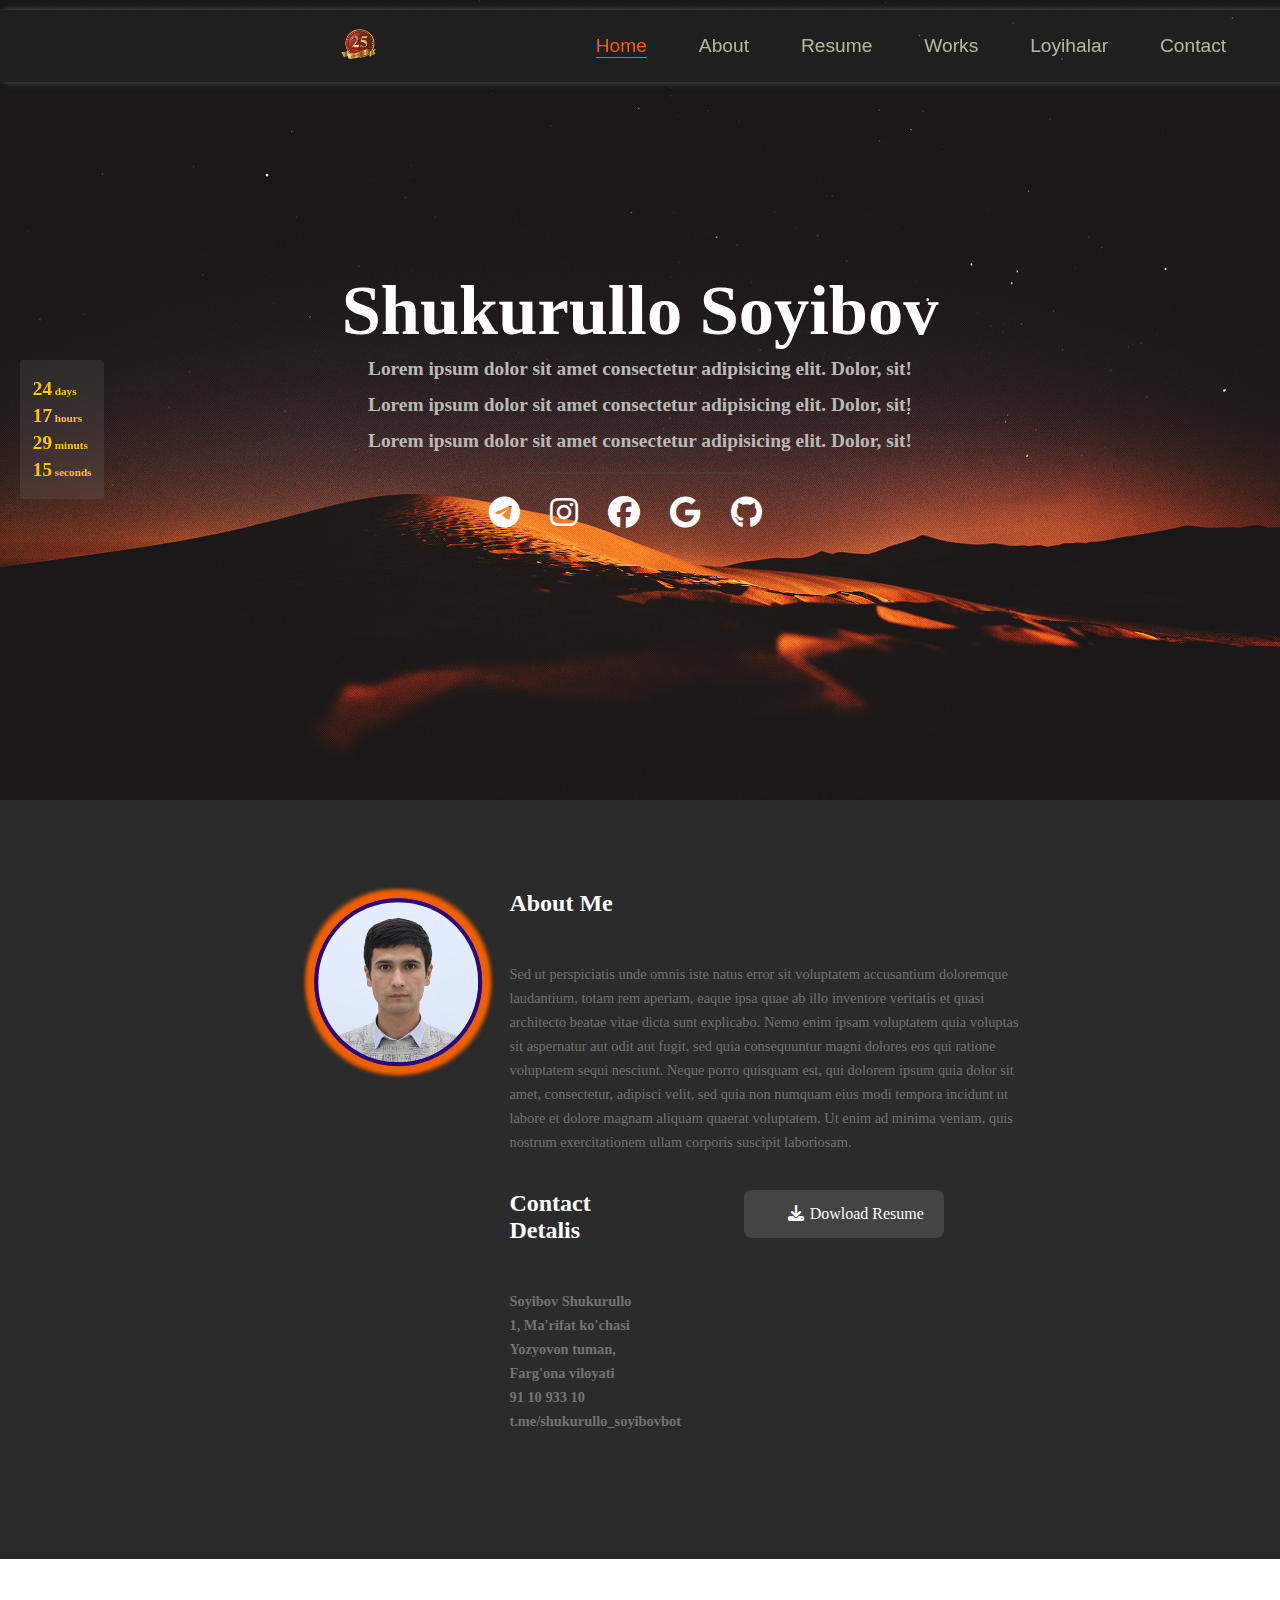
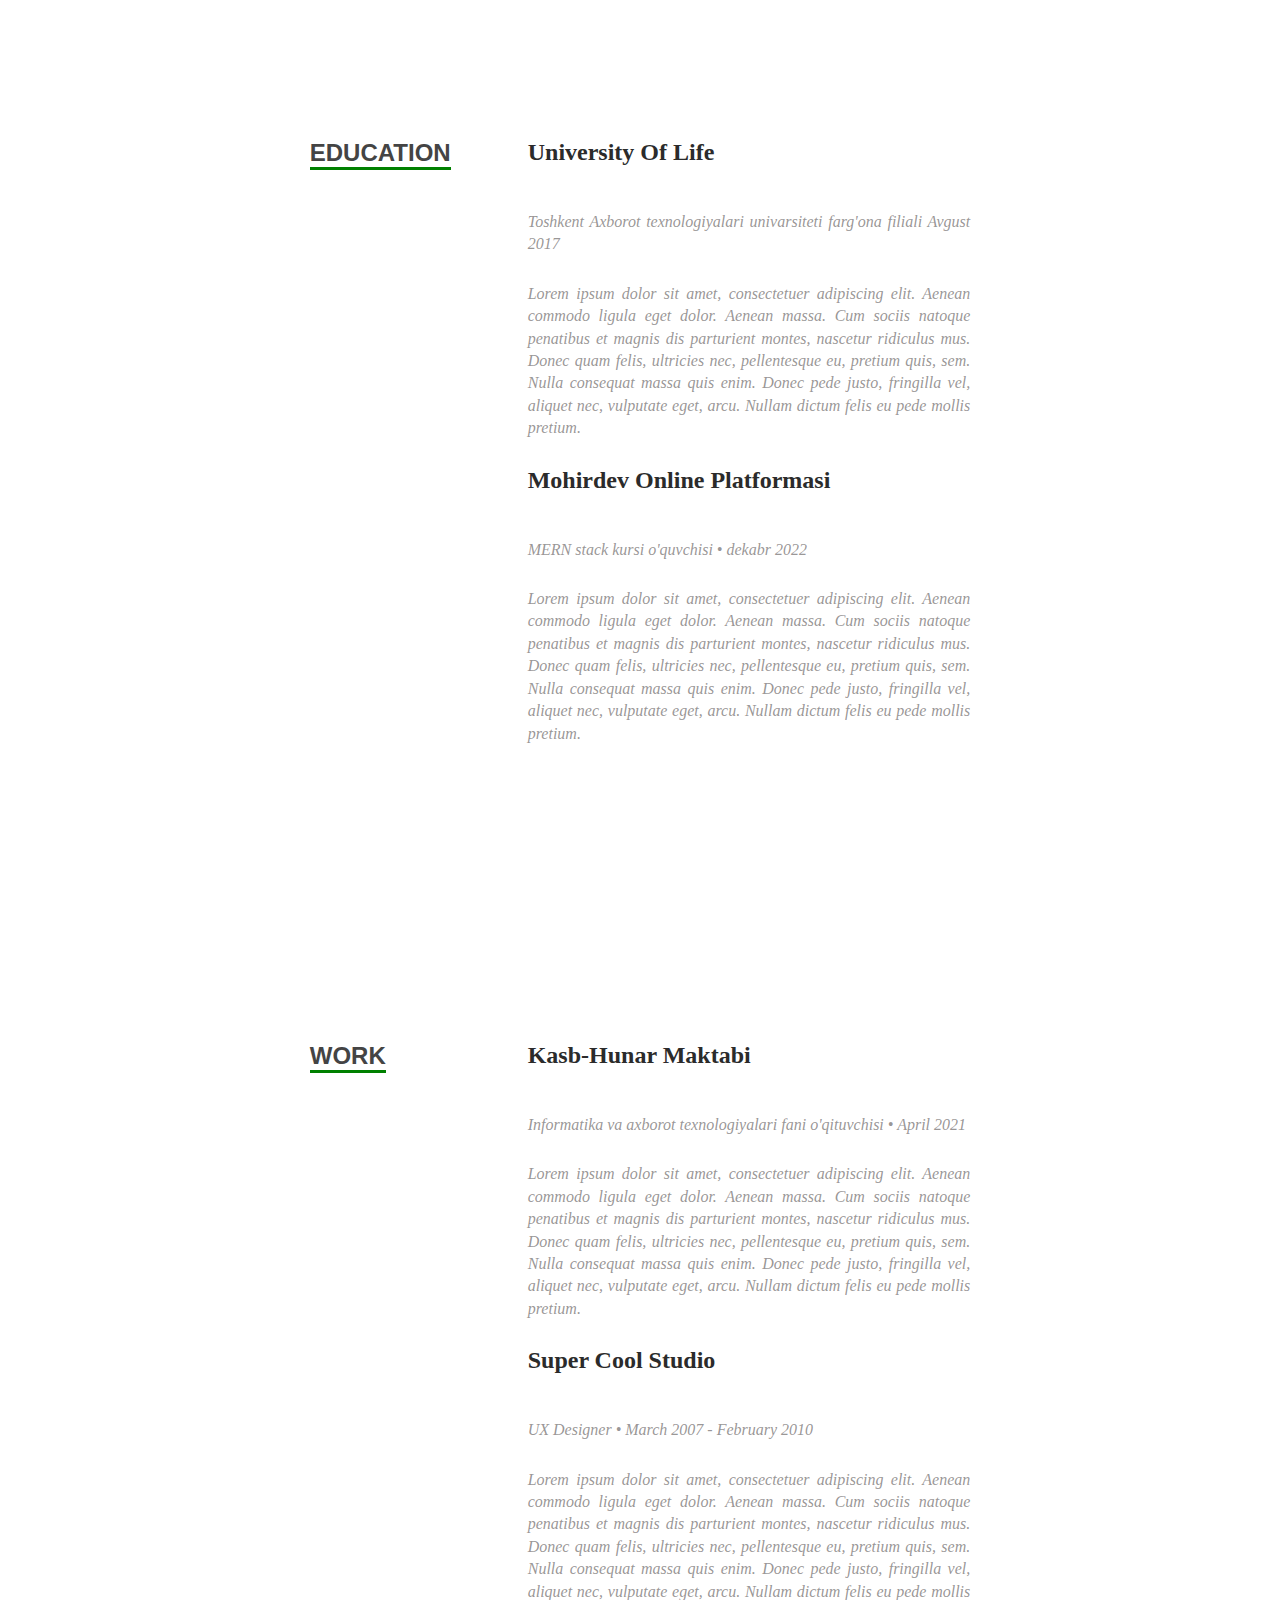
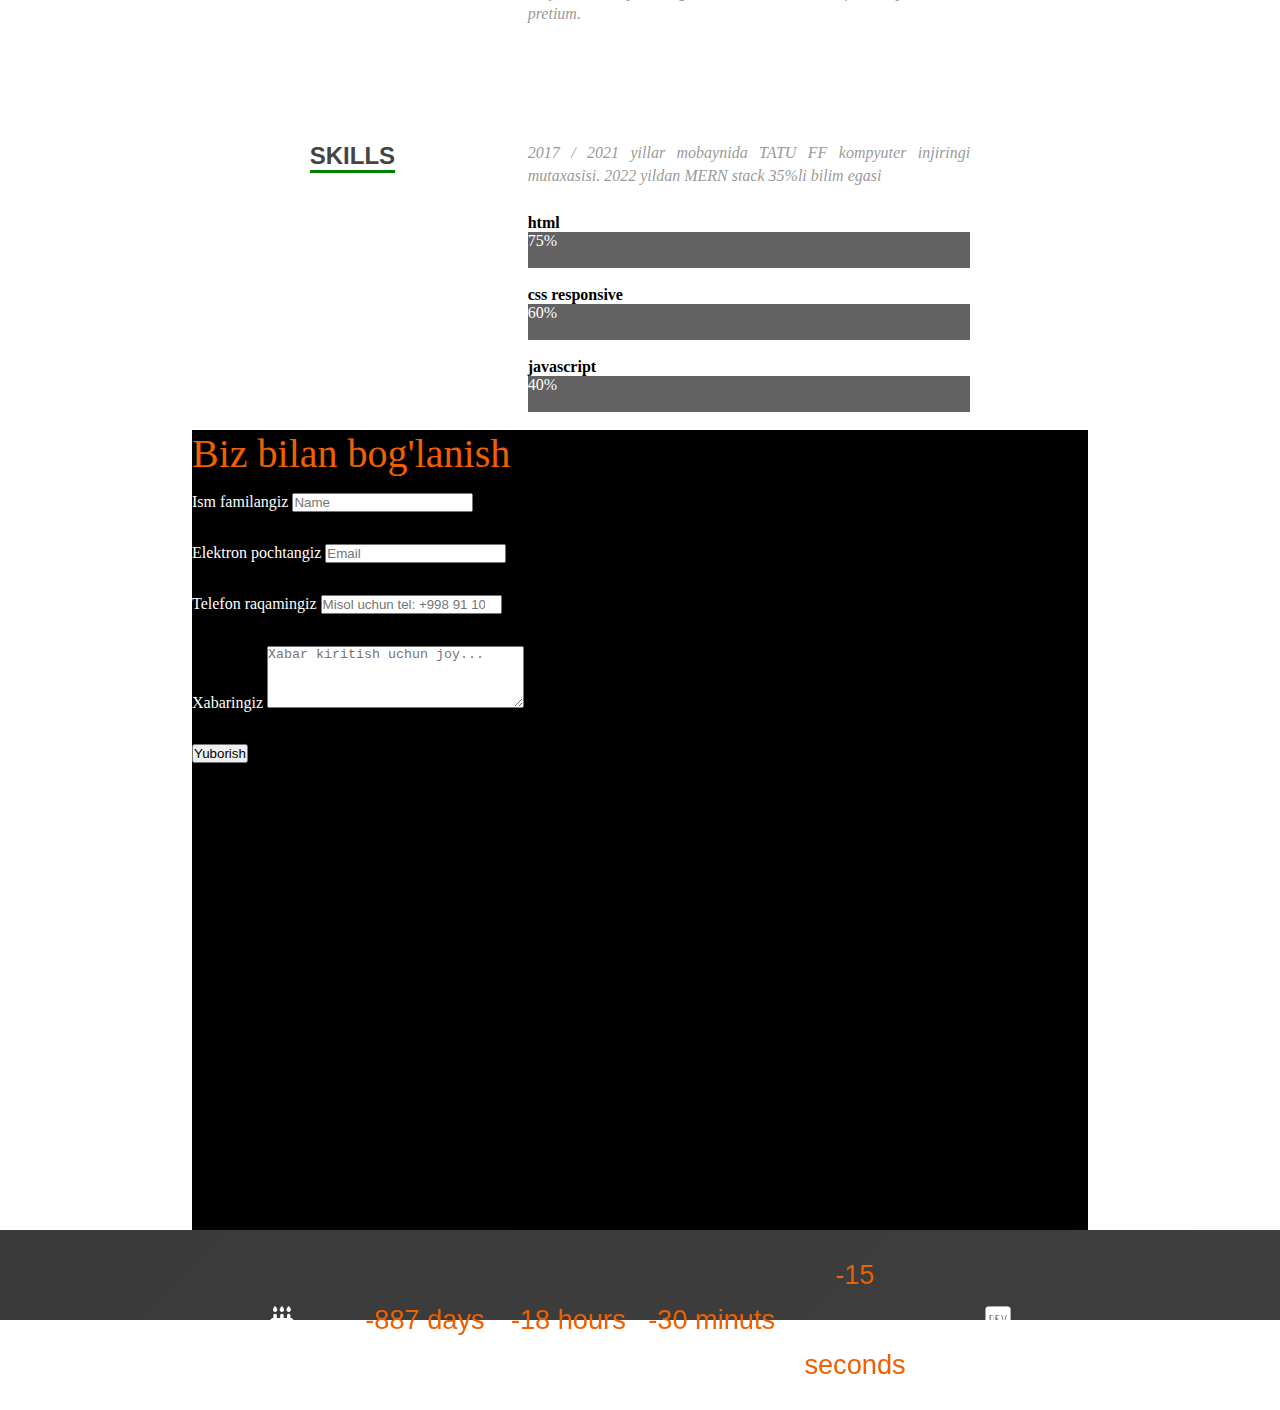
==== commit 299dc77d: "contact back" ====
--- a/index.html
+++ b/index.html
@@ -146,19 +146,19 @@
                         
                    
                 </div>
-            </div> 
+            </div>
             </div>
         </div>
     </section>
     <section id="contact" class="boglanish justify-content-center">
       <div class="ftco-section " id="contact1">
-        <div class="front " class="contact1">
+        <div class="front "  class="contact1">
           <div class="row justify-content-center">
             <div class="col-md-12">
               <div class="wrapper">
                 <div class="row no-gutters mb-12">
                   <div class="col-md-12">
-                    <div class="contact-wrap w-100 p-md-5 p-4">
+                    <div  class="contact-wrap w-100 p-md-5 p-4">
                       <h3 class="mb-4">Biz bilan bog'lanish</h3>
                       <div id="form-message-warning" class="mb-4"></div>
                       <div id="form-message-success" class="mb-4 form-message-success">
